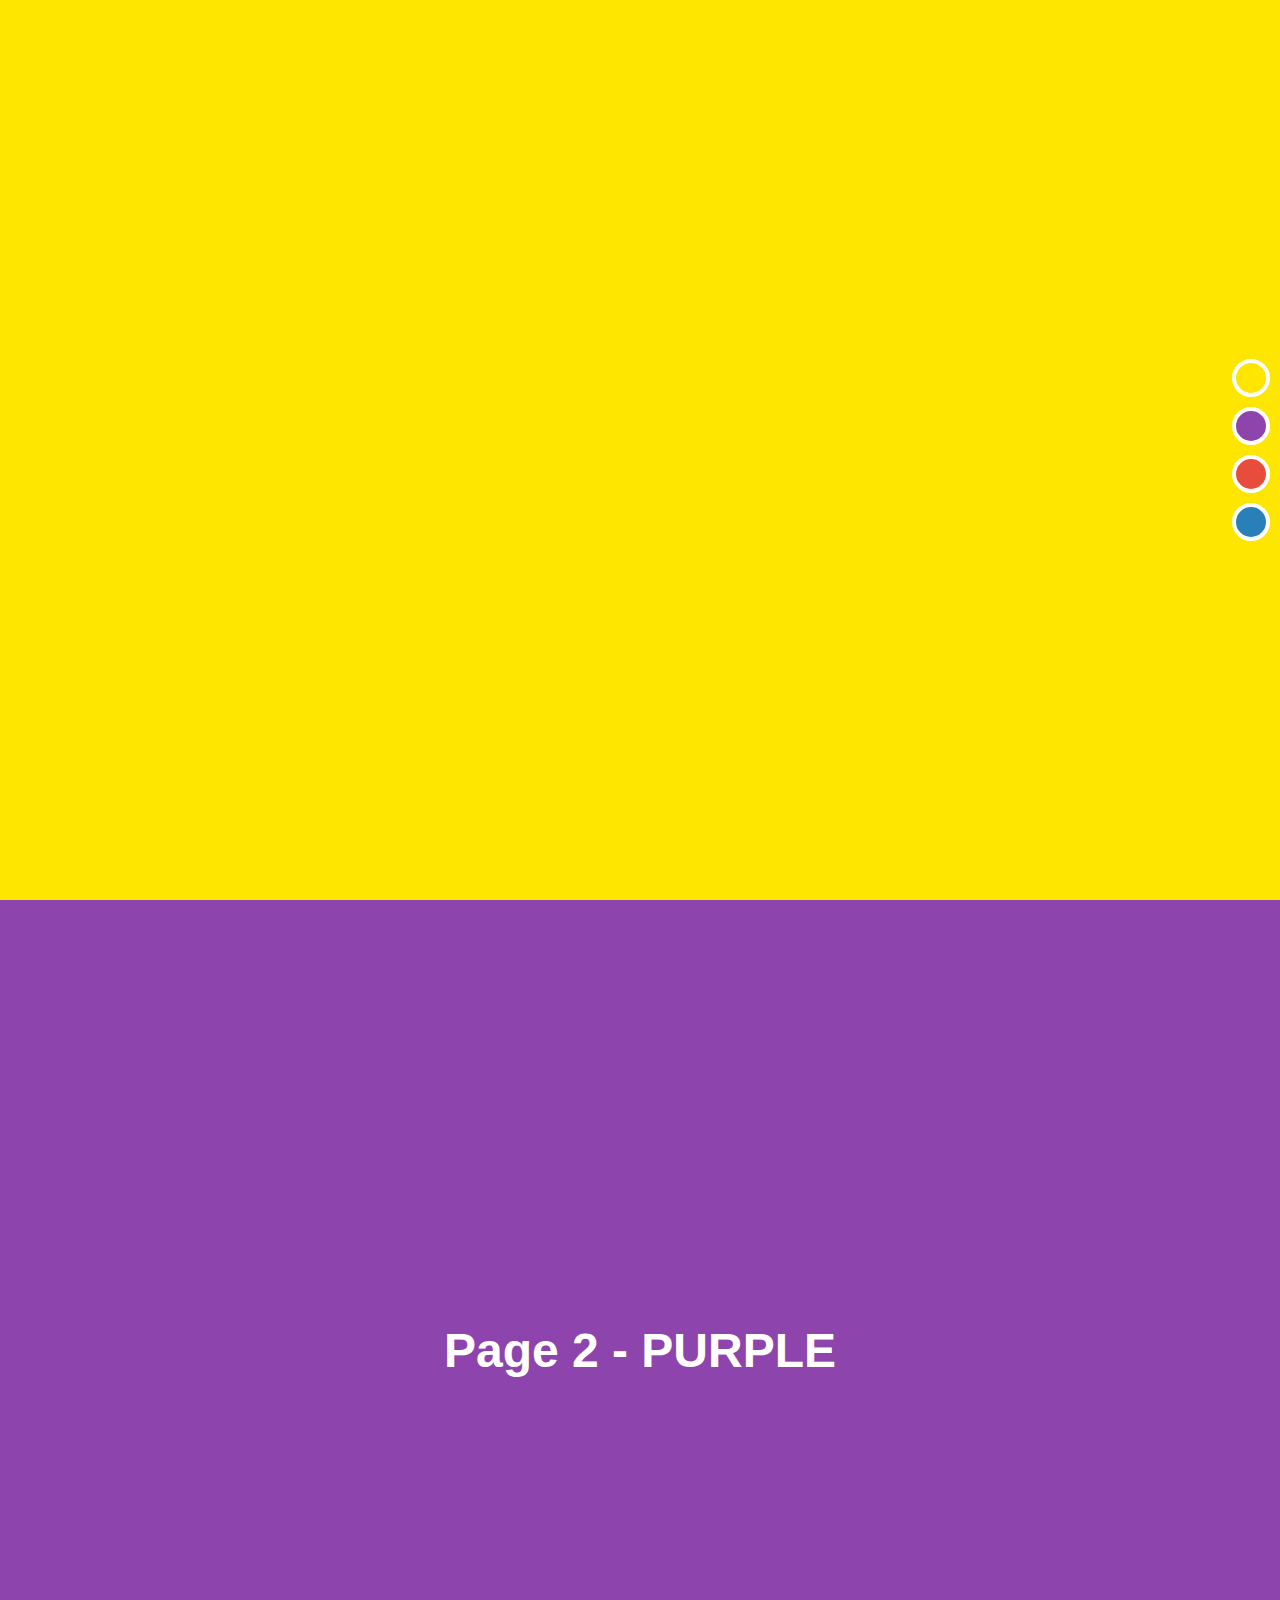
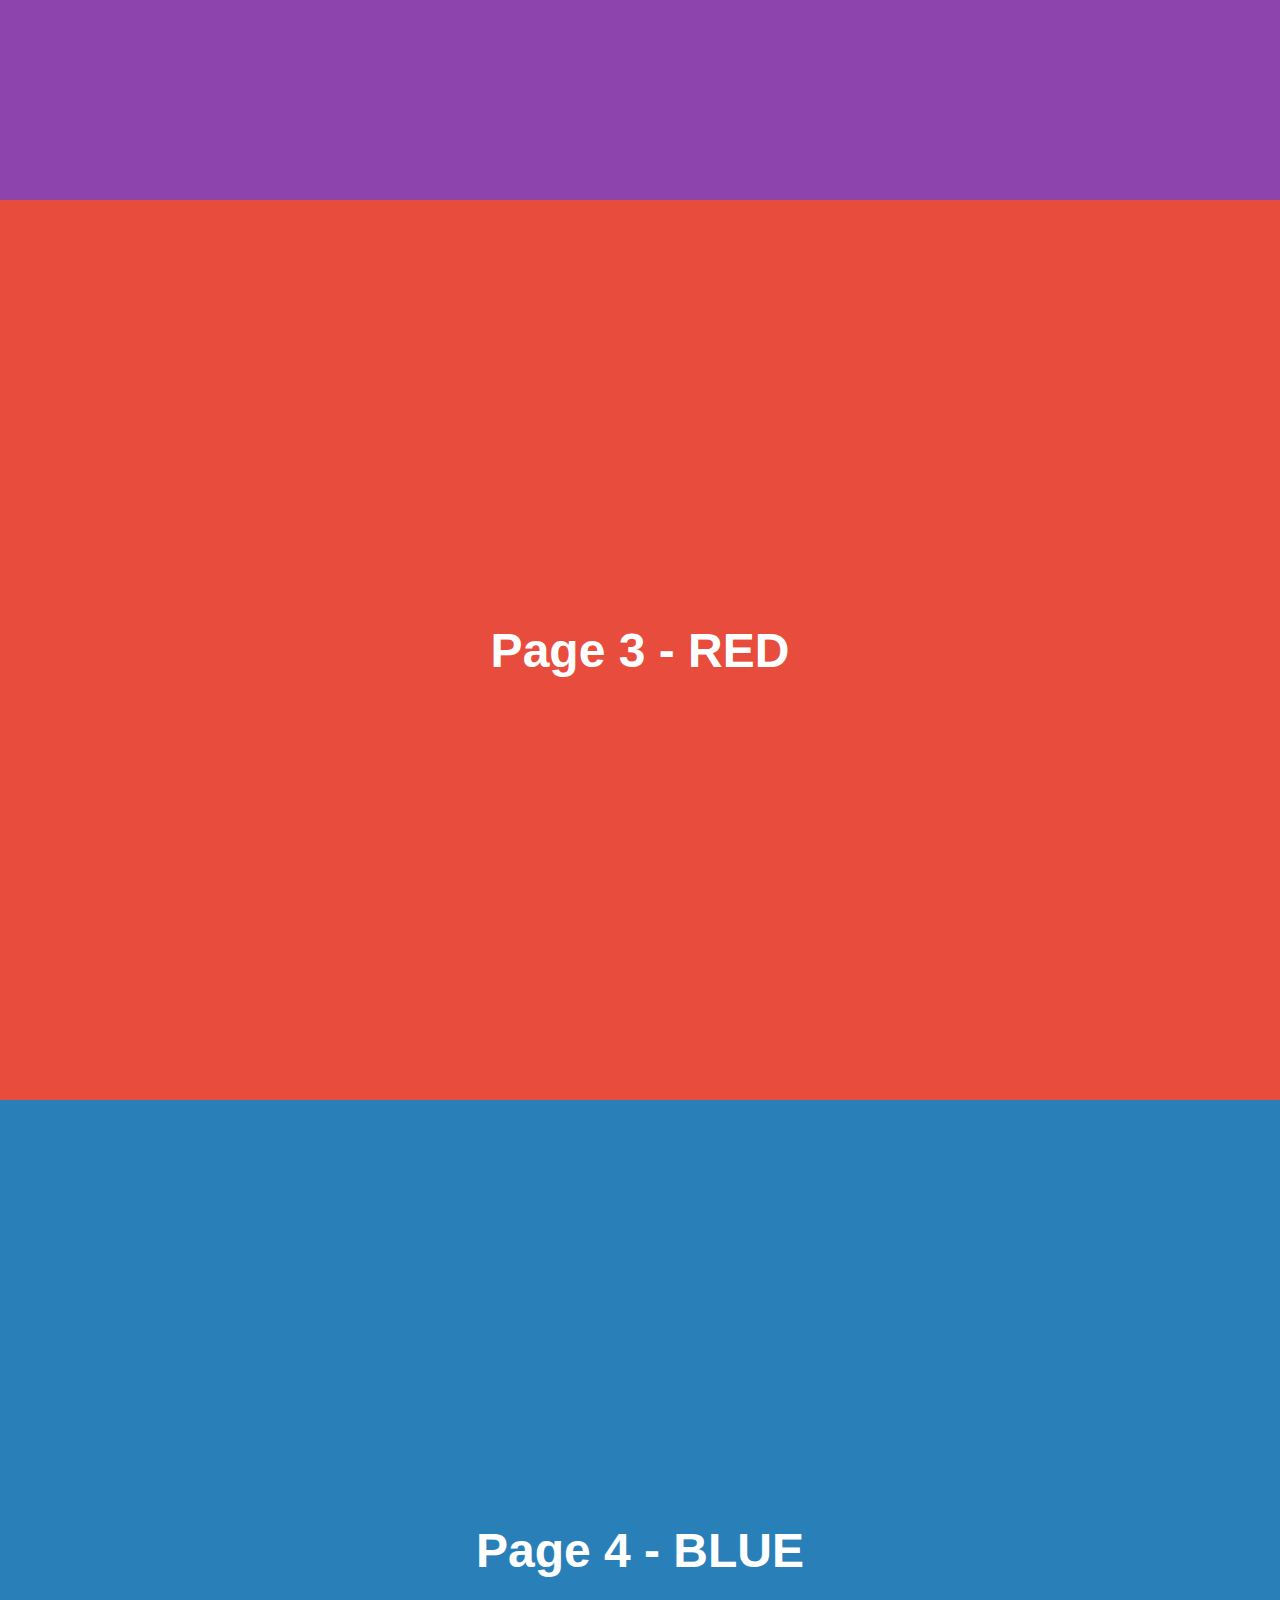
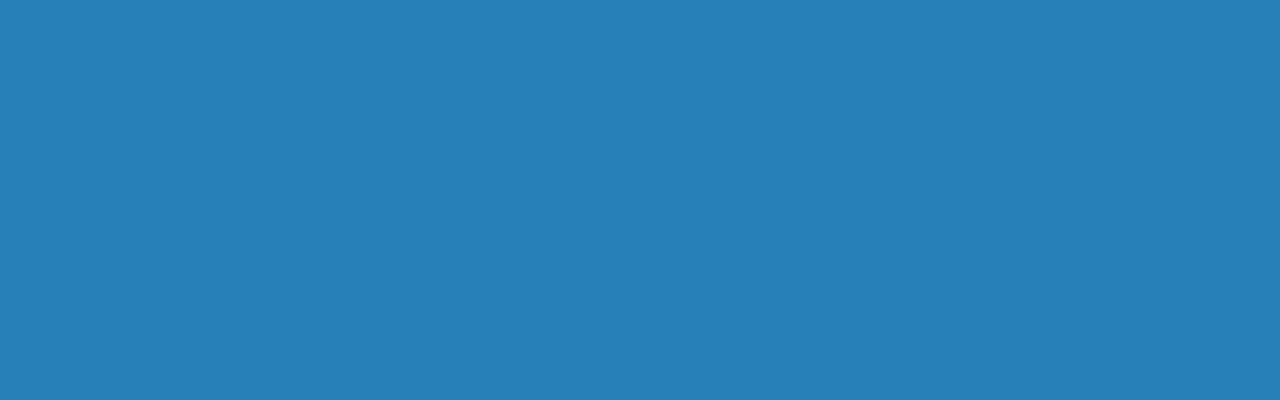
==== index.html @ 3edf1ddc "start of navbar and grid implementation" ====
<!DOCTYPE html>
<html lang="en">
<head>
    <meta charset="UTF-8">
    <meta name="viewport" content="width=device-width, initial-scale=1.0">
    <title>MP's portfolio</title>
    <link rel="stylesheet" href="styles.css">
    <!-- JavaScript Bundle with Popper -->
    <script src="https://cdn.jsdelivr.net/npm/bootstrap@5.1.3/dist/js/bootstrap.bundle.min.js" integrity="sha384-ka7Sk0Gln4gmtz2MlQnikT1wXgYsOg+OMhuP+IlRH9sENBO0LRn5q+8nbTov4+1p" crossorigin="anonymous"></script>
</head>
<body>

    

    <nav>
        <a href="#page-1"></a>
        <a href="#page-2"></a>
        <a href="#page-3"></a>
        <a href="#page-4"></a>
    </nav>

    <section id="page-1">
        <iframe width="878" height="494" src="https://www.youtube.com/embed/NpEaa2P7qZI" title="YouTube video player" frameborder="0" allow="accelerometer; autoplay; clipboard-write; encrypted-media; gyroscope; picture-in-picture" allowfullscreen></iframe>
        
    </section>

    <section id="page-2">
        Page 2 - PURPLE
    </section>

    <section id="page-3">
        Page 3 - RED
    </section>

    <section id="page-4">
        Page 4 - BLUE
    </section>
    
</body>
</html>
---- styles.css ----
html {
    scroll-behavior: smooth;
}

body {
    font-family: 'Open Sanse', sans-serif;
    margin: 0;
}

section {
    color: #fff;
    font-size: 3em;
    font-weight: 800;
    display: flex;
    align-items: center;
    justify-content: center;
    height: 100vh;
}

#page-1, nav a:nth-of-type(1) {
    background-color: rgb(255, 230, 0);
}

#page-2, nav a:nth-of-type(2) {
    background-color: #8e44ad;
}

#page-3, nav a:nth-of-type(3) {
    background-color: #e74c3c;
}

#page-4, nav a:nth-of-type(4) {
    background-color: #2980b9;
}

nav {
    position: fixed;
    top: 50%;
    right: 0;
    transform: translateY(-50%);
}

nav a {
    border: 4px solid #fff;
    border-radius: 50%;
    display: block;
    margin: 10px;
    height: 30px;
    width: 30px;
}

.navbar {
    grid-area: 1 / 2 / 2 / 4;
    
}
  
.content {
    grid-area: 2 / 1 / 4 / 5;
}
  
.contact-title {
    grid-area: 4 / 2 / 5 / 4;
}
  
.contact-content {
    grid-area: 5 / 2 / 6 / 4;
}
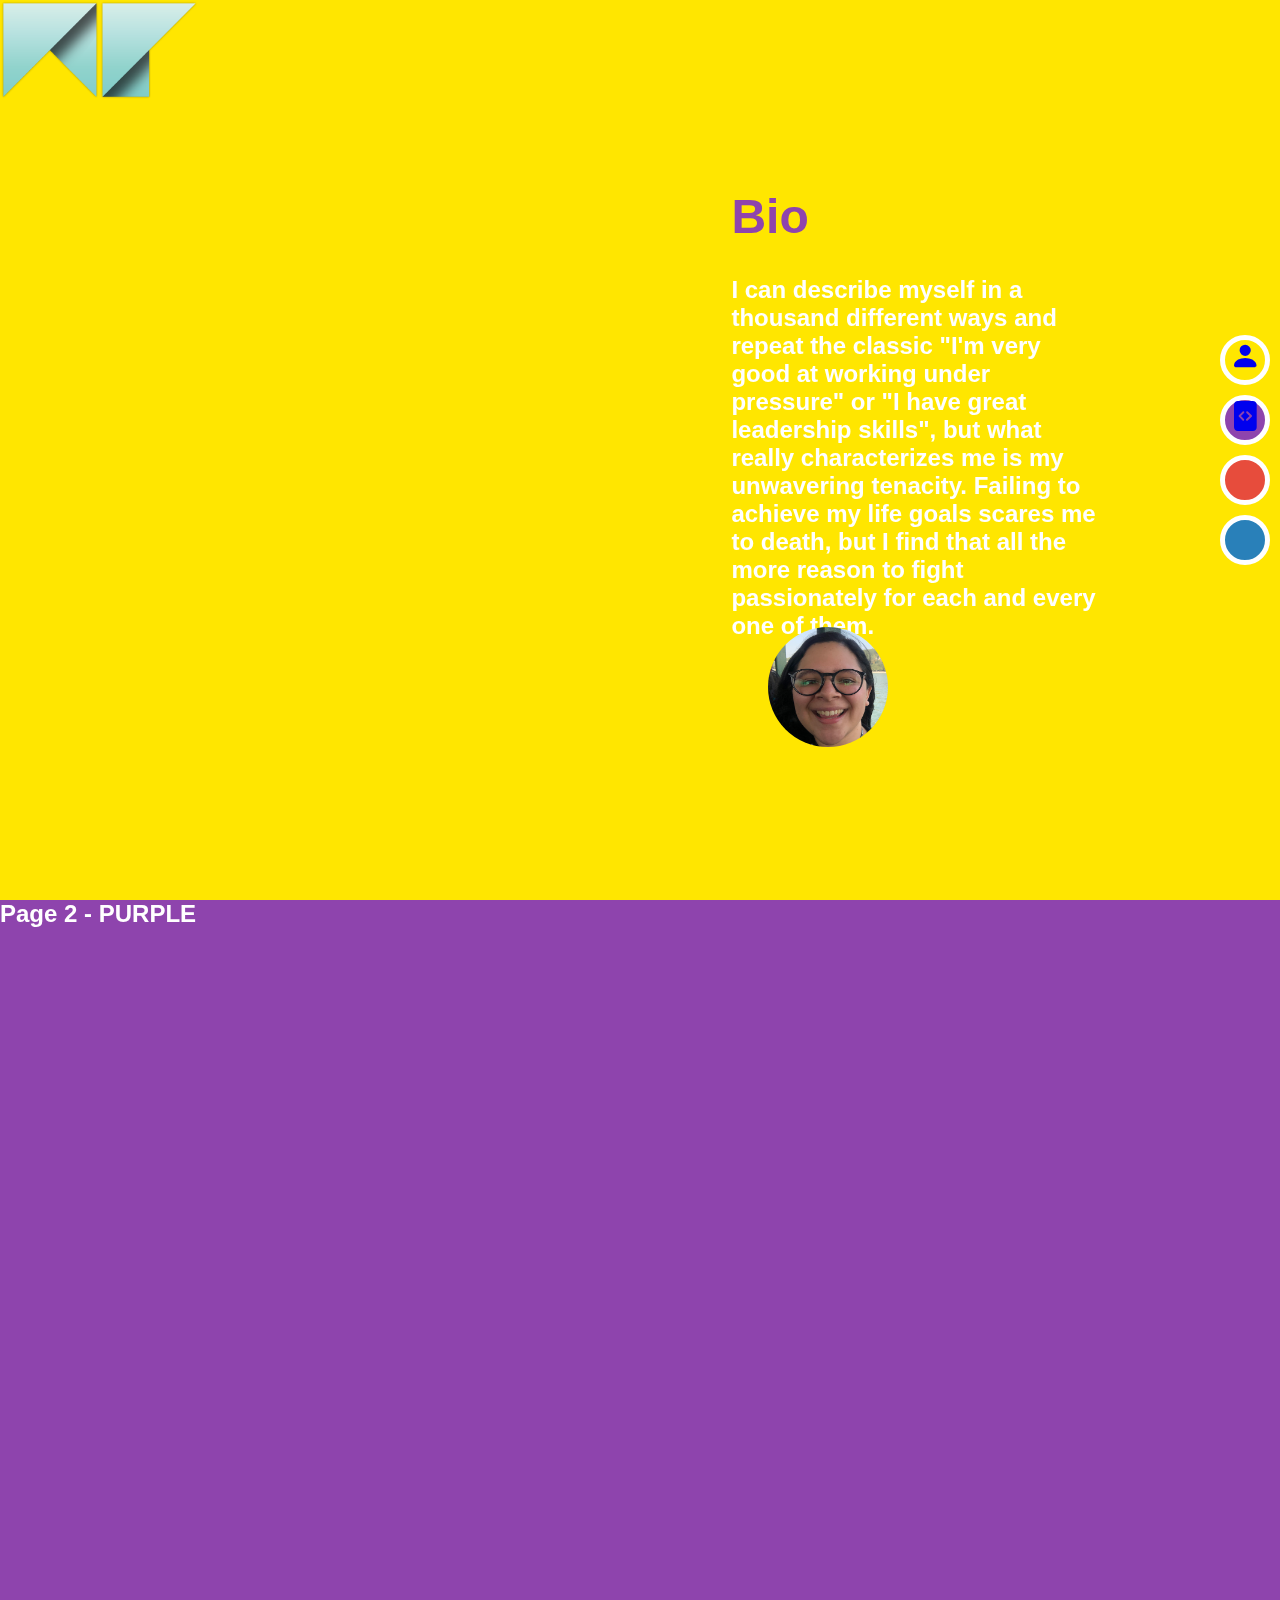
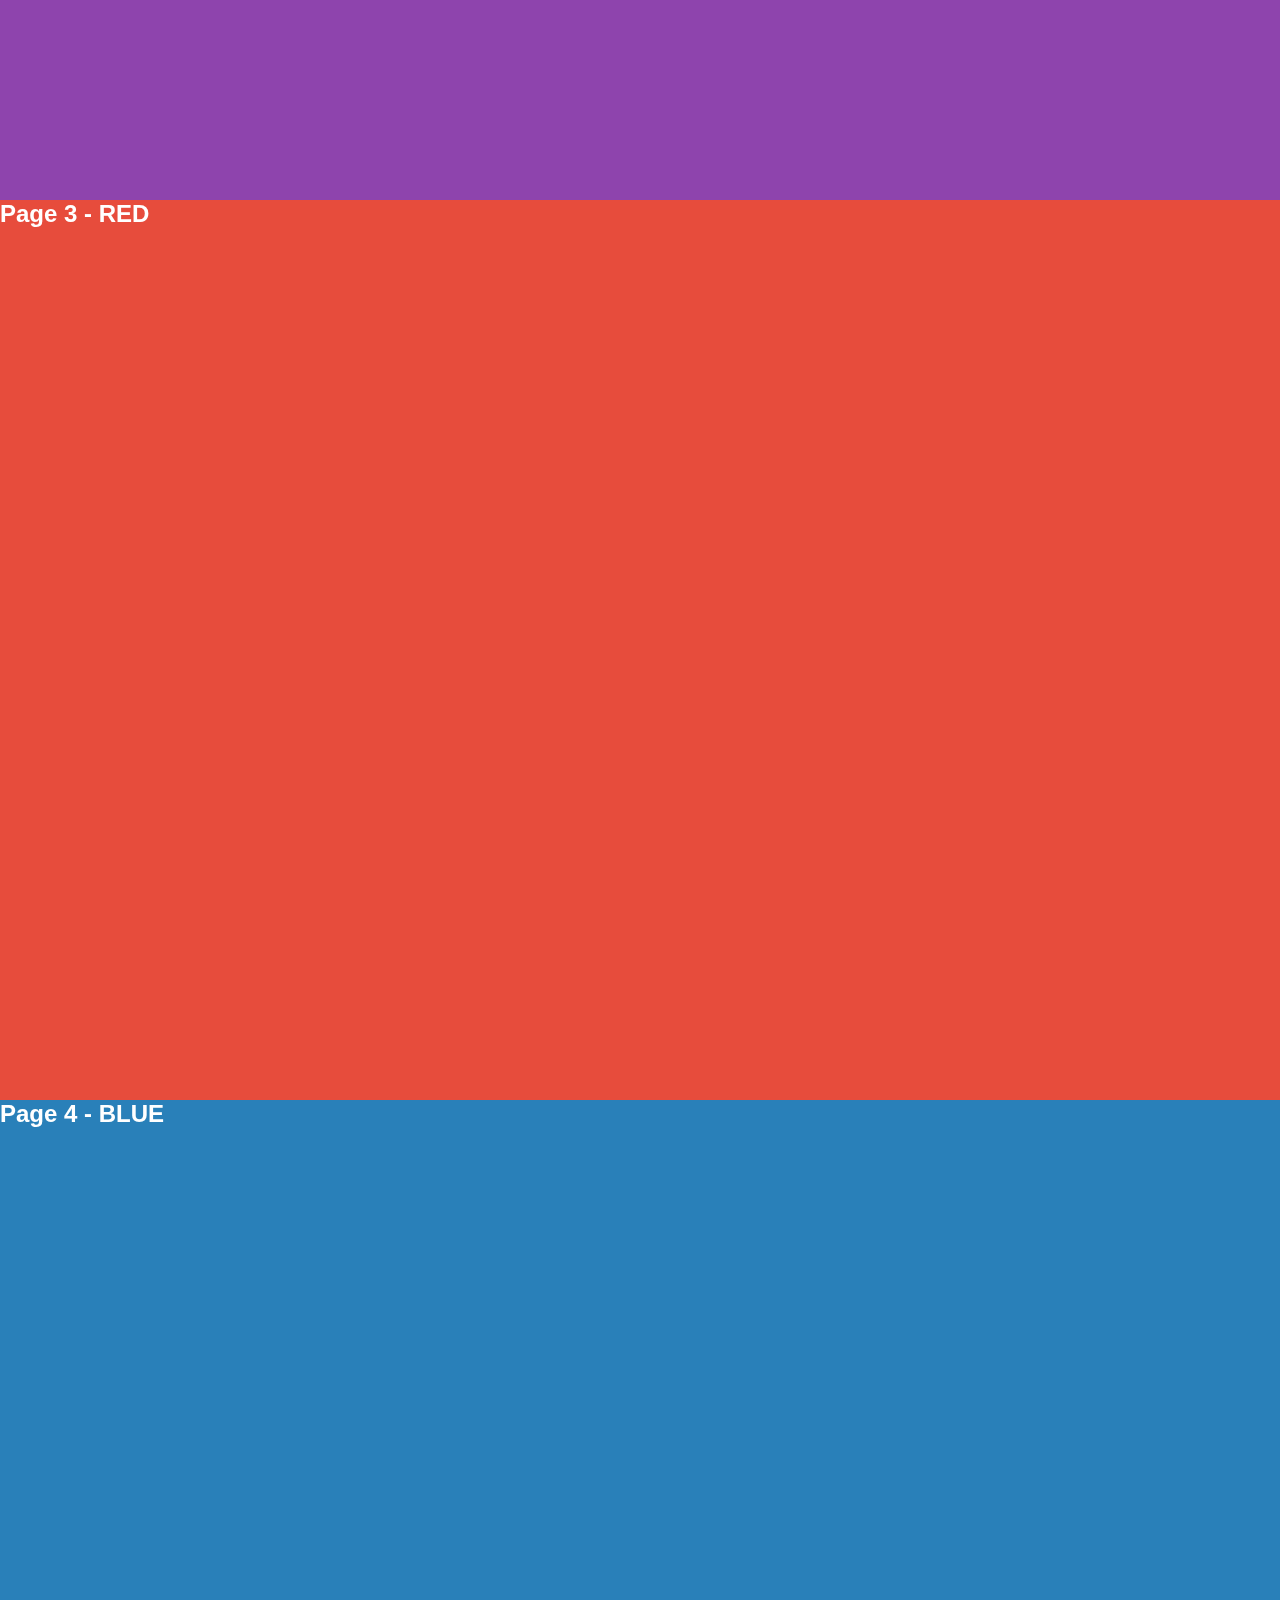
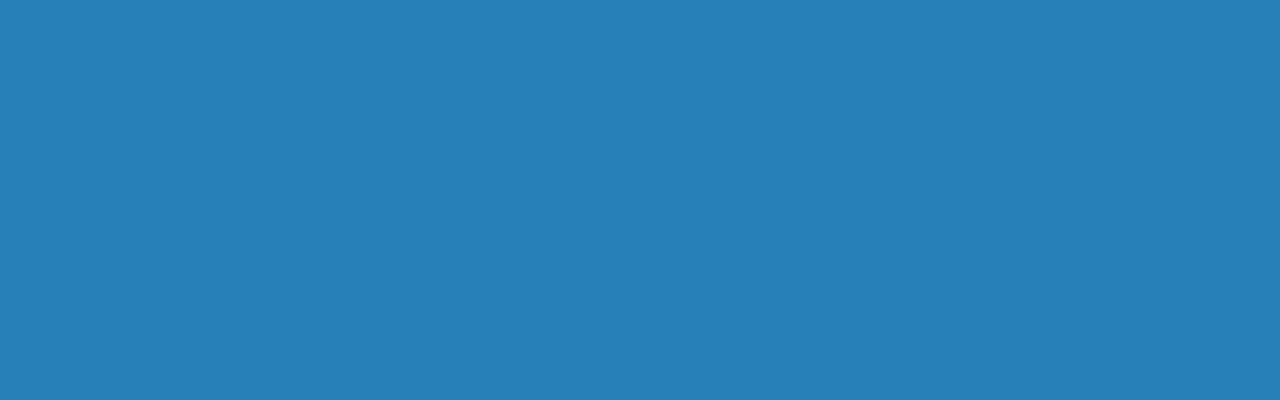
==== commit 31505293: "grid implementation try 2, boots import successful" ====
--- a/index.html
+++ b/index.html
@@ -5,23 +5,32 @@
     <meta name="viewport" content="width=device-width, initial-scale=1.0">
     <title>MP's portfolio</title>
     <link rel="stylesheet" href="styles.css">
-    <!-- JavaScript Bundle with Popper -->
-    <script src="https://cdn.jsdelivr.net/npm/bootstrap@5.1.3/dist/js/bootstrap.bundle.min.js" integrity="sha384-ka7Sk0Gln4gmtz2MlQnikT1wXgYsOg+OMhuP+IlRH9sENBO0LRn5q+8nbTov4+1p" crossorigin="anonymous"></script>
+    <link rel="stylesheet" href="https://cdn.jsdelivr.net/npm/bootstrap-icons@1.8.1/font/bootstrap-icons.css">
 </head>
 <body>
 
-    
-
-    <nav>
-        <a href="#page-1"></a>
-        <a href="#page-2"></a>
-        <a href="#page-3"></a>
-        <a href="#page-4"></a>
-    </nav>
-
     <section id="page-1">
-        <iframe width="878" height="494" src="https://www.youtube.com/embed/NpEaa2P7qZI" title="YouTube video player" frameborder="0" allow="accelerometer; autoplay; clipboard-write; encrypted-media; gyroscope; picture-in-picture" allowfullscreen></iframe>
-        
+        <div class="grid">
+            <nav>
+                <a title="About me" href="#page-1"><i class="bi bi-person-fill icon-nav zoom"></i></a>
+                <a title="Projects" href="#page-2"><i class="bi bi-file-code-fill icon-nav"></i></a>
+                <a href="#page-3"></a>
+                <a href="#page-4"></a>
+            </nav>
+            <header>
+                <img src="./images/mp-logo-trans-med.png" id="logo">
+            </header>
+            <main>
+                <iframe height="500px" src="https://www.youtube.com/embed/NpEaa2P7qZI" title="YouTube video player" frameborder="0" allow="accelerometer; autoplay; clipboard-write; encrypted-media; gyroscope; picture-in-picture" allowfullscreen></iframe>
+            </main>
+            <div class="text">
+                <h1>Bio</h1>
+                <p>I can describe myself in a thousand different ways and repeat the classic "I'm very good at working under pressure" or "I have great leadership skills", but what really characterizes me is my unwavering tenacity. Failing to achieve my life goals scares me to death, but I find that all the more reason to fight passionately for each and every one of them.</p>
+            </div>
+            <footer>
+                <div id="circle"></div>
+            </footer>
+        </div>
     </section>
 
     <section id="page-2">
@@ -37,4 +46,4 @@
     </section>
     
 </body>
-</html>
+</html>--- a/styles.css
+++ b/styles.css
@@ -9,11 +9,8 @@
 
 section {
     color: #fff;
-    font-size: 3em;
+    font-size: 1.5em;
     font-weight: 800;
-    display: flex;
-    align-items: center;
-    justify-content: center;
     height: 100vh;
 }
 
@@ -38,30 +35,80 @@
     top: 50%;
     right: 0;
     transform: translateY(-50%);
+    grid-area: nav;
 }
 
 nav a {
-    border: 4px solid #fff;
+    border: 5px solid #fff;
     border-radius: 50%;
     display: block;
     margin: 10px;
-    height: 30px;
-    width: 30px;
+    height: 40px;
+    width: 40px;
 }
 
-.navbar {
-    grid-area: 1 / 2 / 2 / 4;
-    
+.icon-nav {
+    text-align: center;
+    font-size: 30px;
+    padding: 0 0 0 5px;
+    margin: 0 20px 0 0;
+}
+
+.zoom {
+    transition: transform .2s; /* Animation */
 }
   
-.content {
-    grid-area: 2 / 1 / 4 / 5;
+.zoom:hover {
+    transform: scale(1.5); /* (150% zoom - Note: if the zoom is too large, it will go outside of the viewport) */
 }
-  
-.contact-title {
-    grid-area: 4 / 2 / 5 / 4;
+
+.grid {
+    display: grid;
+    grid-template-areas: 
+    'header header header'
+    'main text  nav'
+    'footer  footer footer';
+    grid-template-columns: 2fr 1fr 0.5fr;
+    grid-template-rows: 20% 60% 20%;
 }
-  
-.contact-content {
-    grid-area: 5 / 2 / 6 / 4;
+
+header {
+    grid-area: header;
+}
+
+footer {
+    grid-area: footer;
+}
+
+main {
+    grid-area: main;
+}
+
+.text {
+    grid-area: text;
+}
+
+h1 {
+    color: #8e44ad;
+}
+
+.img-container {
+    height: 10%;
+    clip-path: circle(20%);
+}
+
+#circle{
+    background: url("./images/0209.jpg");
+    background-repeat: no-repeat;
+    background-size: 100% 110%;
+    background-position: center;
+    border-radius: 50%;
+    height: 120px;
+    width: 120px;
+    margin: 0 0 0 60%;
+}
+
+#logo {
+    height: 100px;
+    margin: 0 0 50px 0;
 }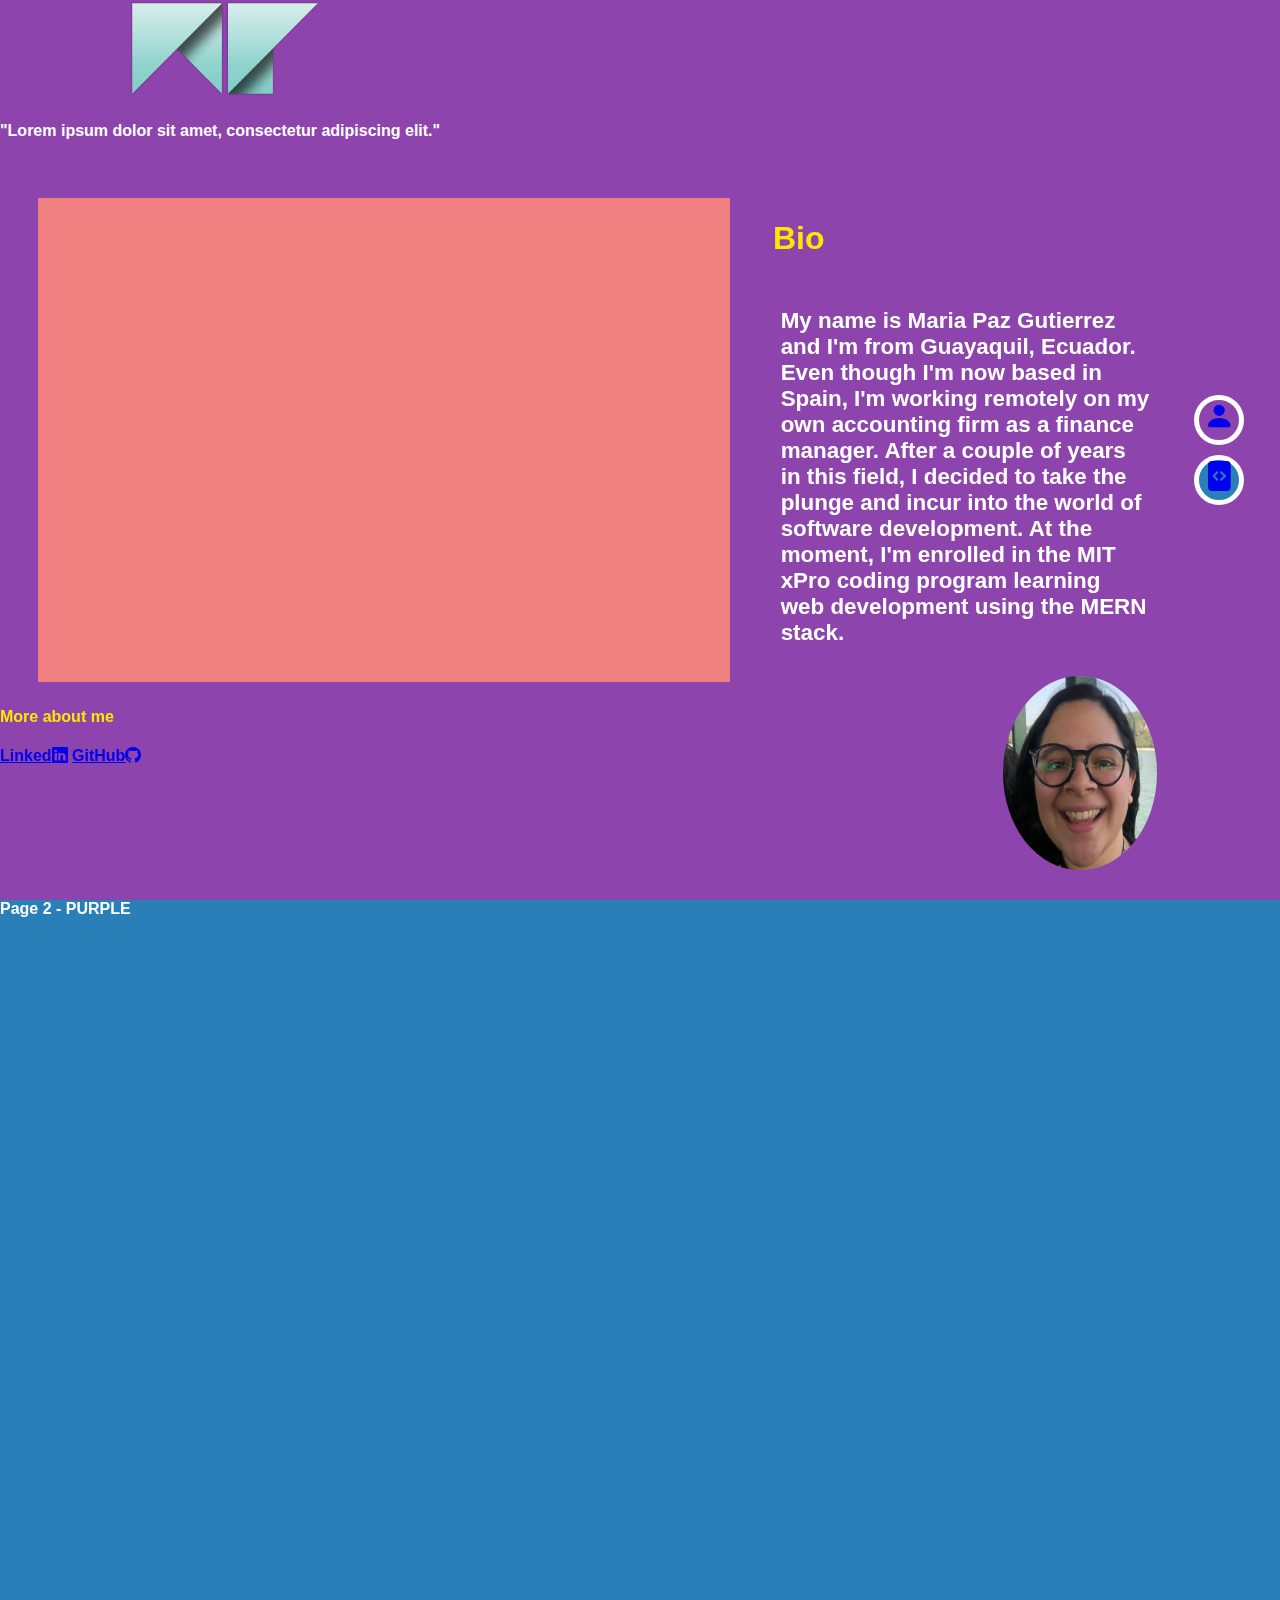
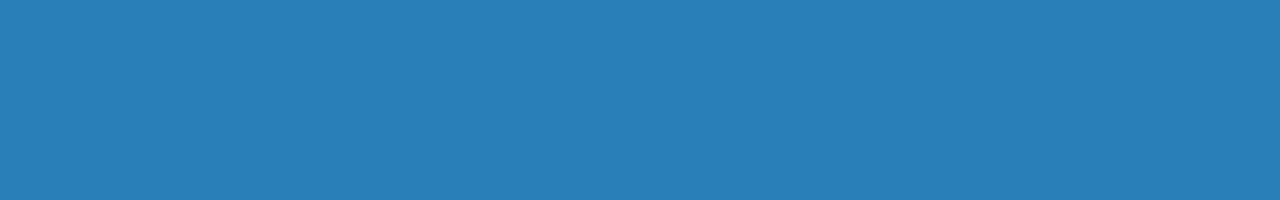
==== commit 8df41297: "grid improved" ====
--- a/index.html
+++ b/index.html
@@ -14,21 +14,28 @@
             <nav>
                 <a title="About me" href="#page-1"><i class="bi bi-person-fill icon-nav zoom"></i></a>
                 <a title="Projects" href="#page-2"><i class="bi bi-file-code-fill icon-nav"></i></a>
-                <a href="#page-3"></a>
-                <a href="#page-4"></a>
             </nav>
             <header>
                 <img src="./images/mp-logo-trans-med.png" id="logo">
+                <h4>"Lorem ipsum dolor sit amet, consectetur adipiscing elit."</h4>
             </header>
             <main>
-                <iframe height="500px" src="https://www.youtube.com/embed/NpEaa2P7qZI" title="YouTube video player" frameborder="0" allow="accelerometer; autoplay; clipboard-write; encrypted-media; gyroscope; picture-in-picture" allowfullscreen></iframe>
+                <div class="vid-container">
+                    <iframe src="https://www.youtube.com/embed/NpEaa2P7qZI" title="YouTube video player" frameborder="0" allow="accelerometer; autoplay; clipboard-write; encrypted-media; gyroscope; picture-in-picture" allowfullscreen></iframe>
+                </div>
             </main>
             <div class="text">
-                <h1>Bio</h1>
-                <p>I can describe myself in a thousand different ways and repeat the classic "I'm very good at working under pressure" or "I have great leadership skills", but what really characterizes me is my unwavering tenacity. Failing to achieve my life goals scares me to death, but I find that all the more reason to fight passionately for each and every one of them.</p>
+                <h1 class="titles">Bio</h1>
+                <div  class="p-container"><p>My name is Maria Paz Gutierrez and I'm from Guayaquil, Ecuador. Even though I'm now based in Spain, I'm working remotely on my own accounting firm as a finance manager. After a couple of years in this field, I decided to take the plunge and incur into the world of software development. At the moment, I'm enrolled in the MIT xPro coding program learning web development using the MERN stack.</p></div>
+                <div id="circle"></div>
             </div>
             <footer>
-                <div id="circle"></div>
+                <h4 class="titles">More about me</h4>
+                <div class="ref-links">
+                    <a href="https://www.linkedin.com/in/maria-paz-gutierrez/">Linked<i class="bi bi-linkedin"></i></a>
+                    <a href="https://github.com/mp-gutierrez">GitHub<i class="bi bi-github"></i></a>
+                </div>
+                
             </footer>
         </div>
     </section>
@@ -36,14 +43,6 @@
     <section id="page-2">
         Page 2 - PURPLE
     </section>
-
-    <section id="page-3">
-        Page 3 - RED
-    </section>
-
-    <section id="page-4">
-        Page 4 - BLUE
-    </section>
     
 </body>
 </html>--- a/styles.css
+++ b/styles.css
@@ -9,24 +9,15 @@
 
 section {
     color: #fff;
-    font-size: 1.5em;
     font-weight: 800;
     height: 100vh;
 }
 
 #page-1, nav a:nth-of-type(1) {
-    background-color: rgb(255, 230, 0);
+    background-color: #8e44ad;
 }
 
 #page-2, nav a:nth-of-type(2) {
-    background-color: #8e44ad;
-}
-
-#page-3, nav a:nth-of-type(3) {
-    background-color: #e74c3c;
-}
-
-#page-4, nav a:nth-of-type(4) {
     background-color: #2980b9;
 }
 
@@ -36,6 +27,7 @@
     right: 0;
     transform: translateY(-50%);
     grid-area: nav;
+    margin: 0 2% 0 6%;
 }
 
 nav a {
@@ -68,8 +60,9 @@
     'header header header'
     'main text  nav'
     'footer  footer footer';
-    grid-template-columns: 2fr 1fr 0.5fr;
-    grid-template-rows: 20% 60% 20%;
+    grid-template-columns: 60% 30% 10%;
+    grid-template-rows: 20% 50% 30%;
+    gap: 5px;
 }
 
 header {
@@ -88,27 +81,43 @@
     grid-area: text;
 }
 
-h1 {
-    color: #8e44ad;
-}
-
-.img-container {
-    height: 10%;
-    clip-path: circle(20%);
-}
-
 #circle{
     background: url("./images/0209.jpg");
     background-repeat: no-repeat;
     background-size: 100% 110%;
     background-position: center;
     border-radius: 50%;
-    height: 120px;
-    width: 120px;
+    height: 40%;
+    width: 40%;
     margin: 0 0 0 60%;
 }
 
 #logo {
-    height: 100px;
-    margin: 0 0 50px 0;
+    height: 50%;
+    margin: 0 0 0 10%;
+}
+
+.vid-container {
+    width: 90%;
+    height: 100%;
+    margin: auto;
+    background: lightcoral; /*to erase*/
+}
+
+.p-container {
+    padding: 2%;
+    font-size: 1.4em;
+}
+
+iframe {
+    width: 100%;
+    height: 100%;
+}
+
+.titles {
+    color: rgb(255, 230, 0);
+}
+
+.titles-projects {
+    color: #e74c3c;
 }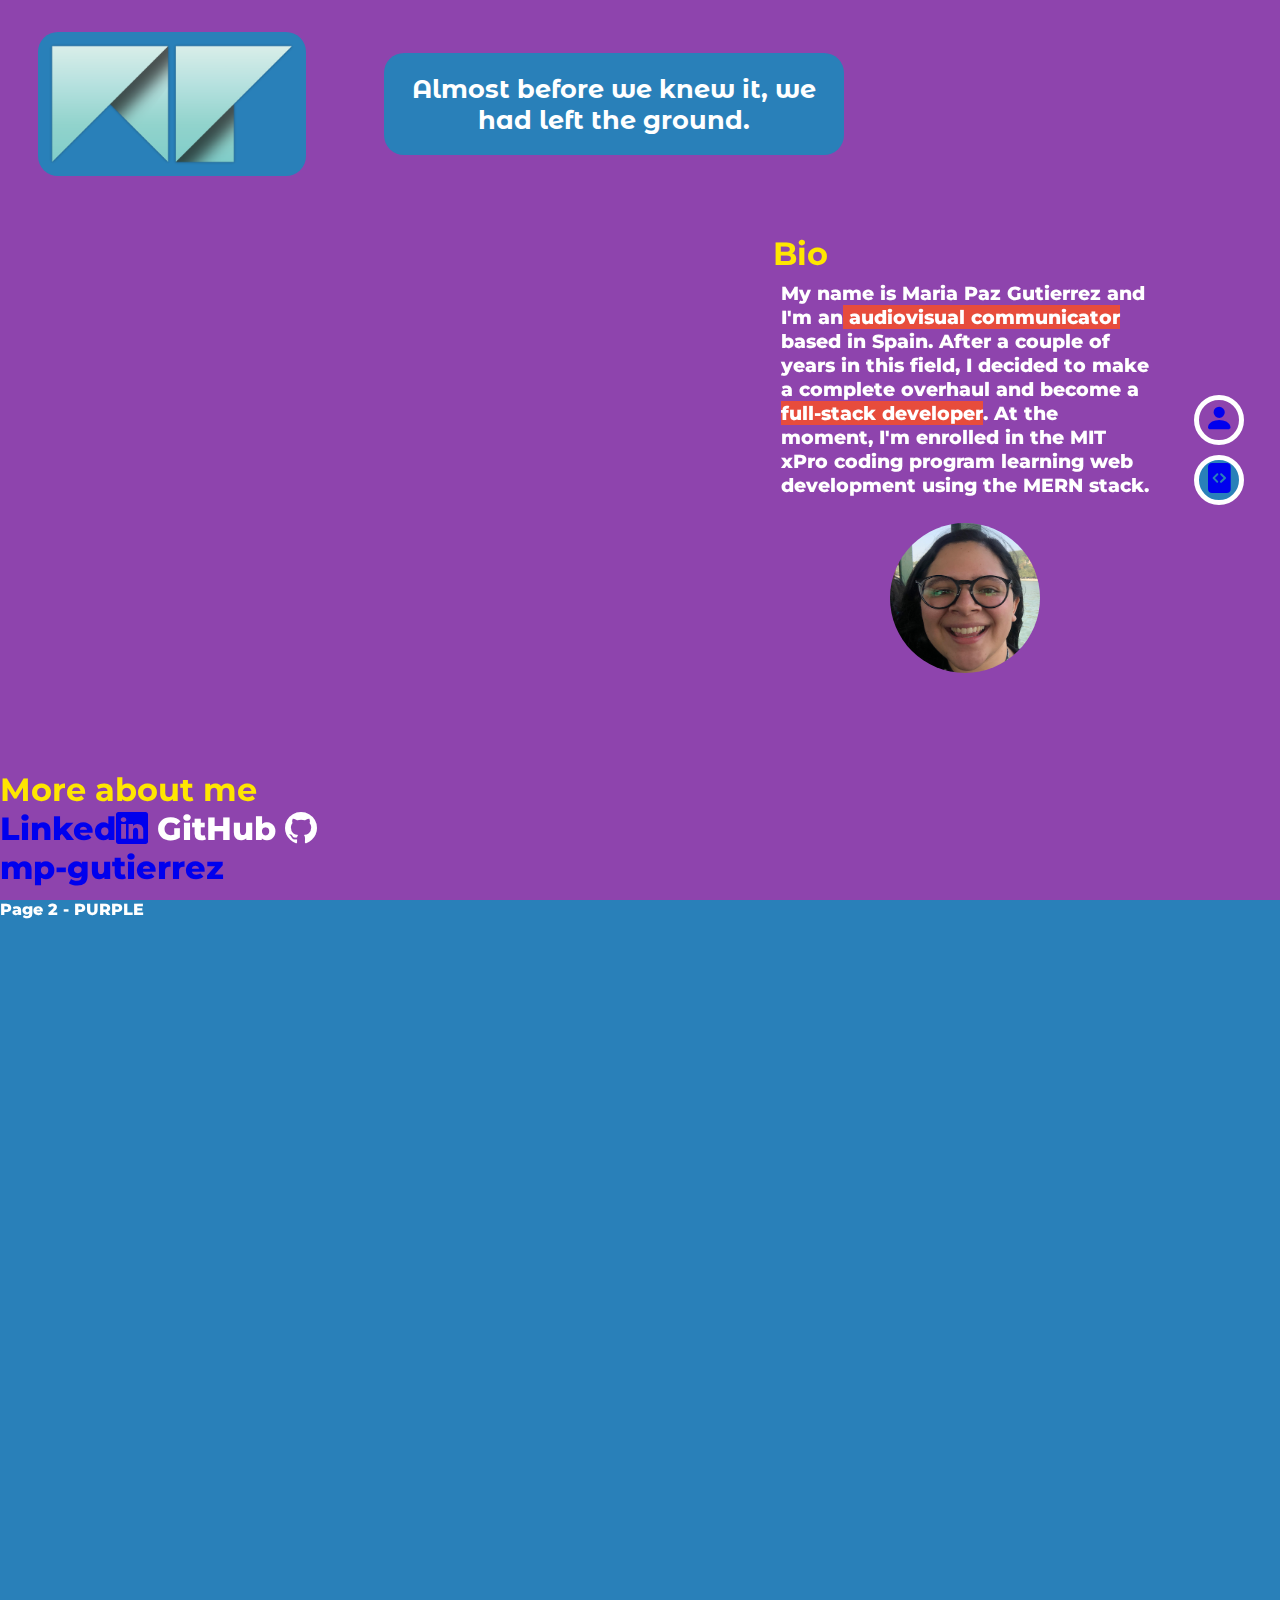
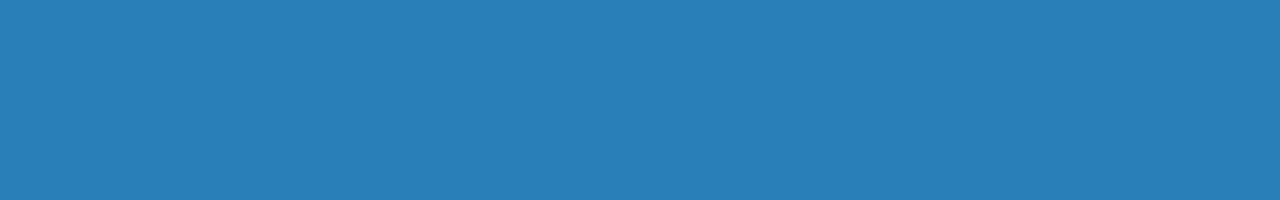
==== commit cf7e39a4: "layout almost done, missing footer" ====
--- a/index.html
+++ b/index.html
@@ -6,18 +6,26 @@
     <title>MP's portfolio</title>
     <link rel="stylesheet" href="styles.css">
     <link rel="stylesheet" href="https://cdn.jsdelivr.net/npm/bootstrap-icons@1.8.1/font/bootstrap-icons.css">
+    <link rel="preconnect" href="https://fonts.googleapis.com">
+    <link rel="preconnect" href="https://fonts.gstatic.com" crossorigin>
+    <link href="https://fonts.googleapis.com/css2?family=Montserrat+Alternates:wght@600&display=swap" rel="stylesheet">
+    <link rel="preconnect" href="https://fonts.googleapis.com">
+    <link rel="preconnect" href="https://fonts.gstatic.com" crossorigin>
+    <link href="https://fonts.googleapis.com/css2?family=Montserrat:wght@500&display=swap" rel="stylesheet">
 </head>
 <body>
 
     <section id="page-1">
         <div class="grid">
             <nav>
-                <a title="About me" href="#page-1"><i class="bi bi-person-fill icon-nav zoom"></i></a>
+                <a title="About me" href="#page-1"><i class="bi bi-person-fill icon-nav"></i></a>
                 <a title="Projects" href="#page-2"><i class="bi bi-file-code-fill icon-nav"></i></a>
             </nav>
             <header>
                 <img src="./images/mp-logo-trans-med.png" id="logo">
-                <h4>"Lorem ipsum dolor sit amet, consectetur adipiscing elit."</h4>
+                <div class="phrase-container">
+                    <h4>Almost before we knew it, we had left the ground.</h4>
+                </div>
             </header>
             <main>
                 <div class="vid-container">
@@ -26,14 +34,18 @@
             </main>
             <div class="text">
                 <h1 class="titles">Bio</h1>
-                <div  class="p-container"><p>My name is Maria Paz Gutierrez and I'm from Guayaquil, Ecuador. Even though I'm now based in Spain, I'm working remotely on my own accounting firm as a finance manager. After a couple of years in this field, I decided to take the plunge and incur into the world of software development. At the moment, I'm enrolled in the MIT xPro coding program learning web development using the MERN stack.</p></div>
+                <div  class="p-container"><p>My name is Maria Paz Gutierrez and I'm an<span class="highlight"> audiovisual communicator </span>based in Spain. After a couple of years in this field, I decided to make a complete overhaul and become a <span class="highlight">full-stack developer</span>. At the moment, I'm enrolled in the MIT xPro coding program learning web development using the MERN stack.</p></div>
                 <div id="circle"></div>
             </div>
             <footer>
-                <h4 class="titles">More about me</h4>
+                <div class="footer-title">
+                    <h3 class="titles">More about me</h3>
+                </div>
                 <div class="ref-links">
                     <a href="https://www.linkedin.com/in/maria-paz-gutierrez/">Linked<i class="bi bi-linkedin"></i></a>
-                    <a href="https://github.com/mp-gutierrez">GitHub<i class="bi bi-github"></i></a>
+                        GitHub <i class="bi bi-github"></i> <br>
+                        <a href="https://github.com/mp-gutierrez"><p class="footer-content">mp-gutierrez</p></a>
+                    </a>
                 </div>
                 
             </footer>
--- a/styles.css
+++ b/styles.css
@@ -3,7 +3,7 @@
 }
 
 body {
-    font-family: 'Open Sanse', sans-serif;
+    font-family: 'Montserrat', sans-serif;
     margin: 0;
 }
 
@@ -57,7 +57,7 @@
 .grid {
     display: grid;
     grid-template-areas: 
-    'header header header'
+    'header content content'
     'main text  nav'
     'footer  footer footer';
     grid-template-columns: 60% 30% 10%;
@@ -67,6 +67,9 @@
 
 header {
     grid-area: header;
+    display: flex;
+    justify-content: center;
+    align-items: center;
 }
 
 footer {
@@ -87,26 +90,28 @@
     background-size: 100% 110%;
     background-position: center;
     border-radius: 50%;
-    height: 40%;
-    width: 40%;
-    margin: 0 0 0 60%;
+    height: 150px;
+    width: 150px;
+    margin: auto;
 }
 
 #logo {
-    height: 50%;
-    margin: 0 0 0 10%;
+    background-color: #2980b9;
+    border-radius: 20px;
+    padding: 10px;
+    height: 60%;
+    margin: 0 0 0 5%;
 }
 
 .vid-container {
-    width: 90%;
-    height: 100%;
+    width: 70%;
+    height: 80%;
     margin: auto;
-    background: lightcoral; /*to erase*/
 }
 
 .p-container {
     padding: 2%;
-    font-size: 1.4em;
+    font-size: 1.2em;
 }
 
 iframe {
@@ -116,8 +121,48 @@
 
 .titles {
     color: rgb(255, 230, 0);
+    font-size: 2em;
+    margin-bottom: 0;
+}
+
+.highlight {
+    background-color: #e74c3c;  
 }
 
 .titles-projects {
     color: #e74c3c;
+}
+
+.ref-links {
+    font-size: 2em;
+}
+
+p {
+    margin: 0 0 5% 0;
+}
+
+.phrase-container {
+    margin: auto;
+    width: 40%;
+    font-size: 1.6em;
+    font-family: 'Montserrat Alternates', sans-serif;
+}
+
+h4 {
+    width: 150%;
+    text-align: center;
+    margin: auto;
+    padding: 20px 0;
+    background-color: #2980b9;
+    border-radius: 20px;
+}
+
+a {
+    text-decoration: none;
+}
+
+.title-footer {
+    color: rgb(255, 230, 0);
+    font-size: 2em;
+    margin: 0;
 }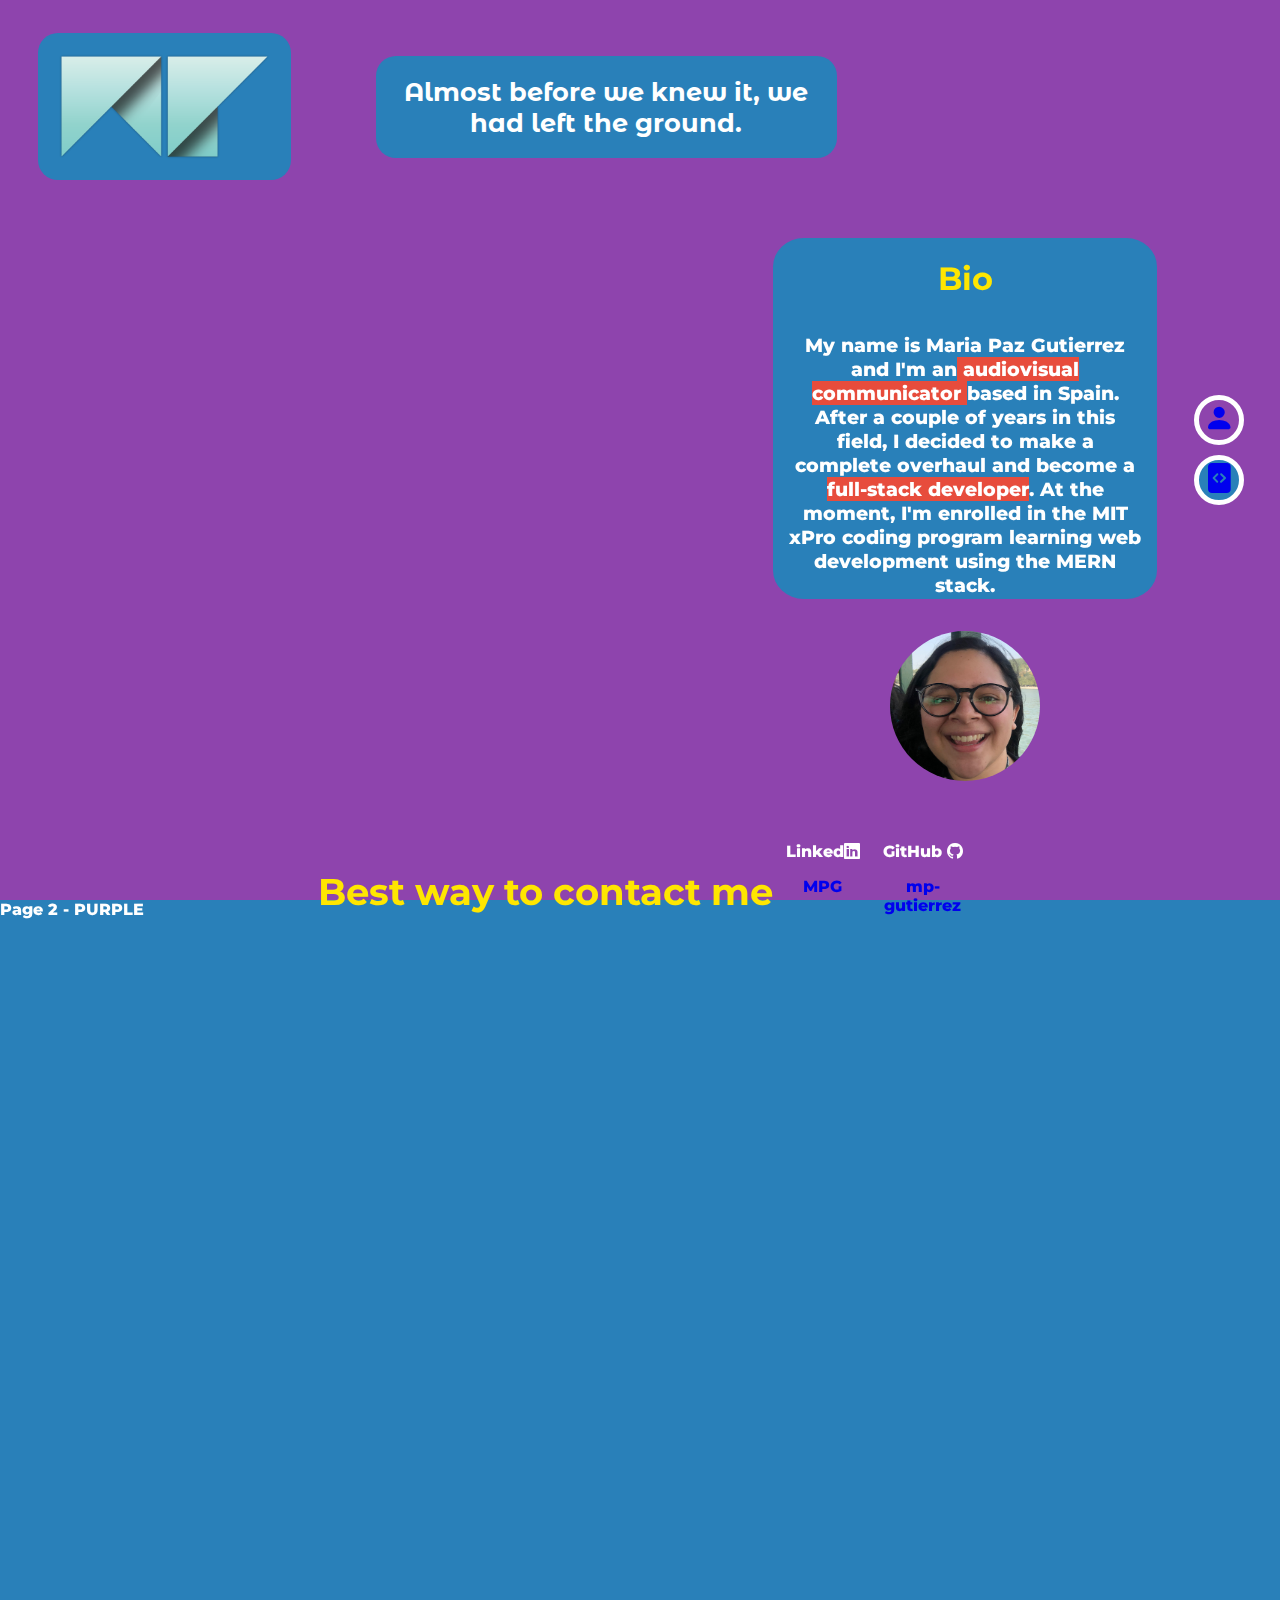
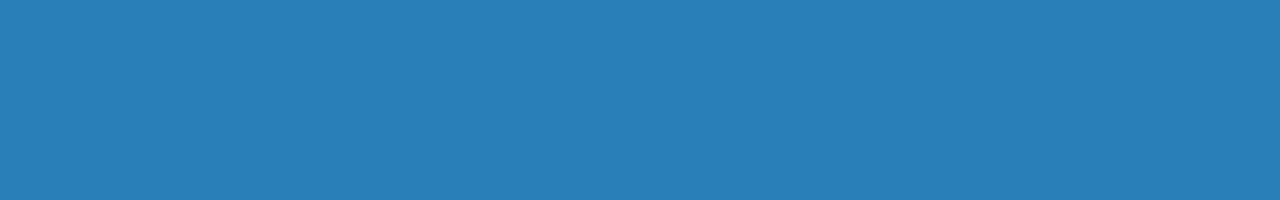
==== commit e139d9d5: "landing page layout completely functional" ====
--- a/index.html
+++ b/index.html
@@ -9,9 +9,9 @@
     <link rel="preconnect" href="https://fonts.googleapis.com">
     <link rel="preconnect" href="https://fonts.gstatic.com" crossorigin>
     <link href="https://fonts.googleapis.com/css2?family=Montserrat+Alternates:wght@600&display=swap" rel="stylesheet">
-    <link rel="preconnect" href="https://fonts.googleapis.com">
-    <link rel="preconnect" href="https://fonts.gstatic.com" crossorigin>
     <link href="https://fonts.googleapis.com/css2?family=Montserrat:wght@500&display=swap" rel="stylesheet">
+    <link href="https://fonts.googleapis.com/css2?family=Montserrat+Alternates:ital,wght@1,600&display=swap" rel="stylesheet">
+    
 </head>
 <body>
 
@@ -22,7 +22,7 @@
                 <a title="Projects" href="#page-2"><i class="bi bi-file-code-fill icon-nav"></i></a>
             </nav>
             <header>
-                <img src="./images/mp-logo-trans-med.png" id="logo">
+                <img src="./images/mp-logo-trans-med.png" id="logo" style="height: 50%;">
                 <div class="phrase-container">
                     <h4>Almost before we knew it, we had left the ground.</h4>
                 </div>
@@ -39,14 +39,16 @@
             </div>
             <footer>
                 <div class="footer-title">
-                    <h3 class="titles">More about me</h3>
+                    <h3>Best way to contact me</h3>
                 </div>
-                <div class="ref-links">
-                    <a href="https://www.linkedin.com/in/maria-paz-gutierrez/">Linked<i class="bi bi-linkedin"></i></a>
-                        GitHub <i class="bi bi-github"></i> <br>
+                    <div class="link">
+                        Linked<i class="bi bi-linkedin"></i>
+                        <a href="https://www.linkedin.com/in/maria-paz-gutierrez/"><p class="footer-content">MPG</p></a>
+                    </div>
+                    <div class="link">
+                        GitHub <i class="bi bi-github"></i>
                         <a href="https://github.com/mp-gutierrez"><p class="footer-content">mp-gutierrez</p></a>
-                    </a>
-                </div>
+                    </div>
                 
             </footer>
         </div>
--- a/styles.css
+++ b/styles.css
@@ -61,7 +61,7 @@
     'main text  nav'
     'footer  footer footer';
     grid-template-columns: 60% 30% 10%;
-    grid-template-rows: 20% 50% 30%;
+    grid-template-rows: 20% 45% 35%;
     gap: 5px;
 }
 
@@ -74,6 +74,9 @@
 
 footer {
     grid-area: footer;
+    display: flex;
+    justify-content: center;
+    align-items: center;
 }
 
 main {
@@ -82,6 +85,10 @@
 
 .text {
     grid-area: text;
+    background-color: #2980b9;
+    border-radius: 8%;
+    height: 75%;
+    margin-top: 5%;
 }
 
 #circle{
@@ -98,20 +105,21 @@
 #logo {
     background-color: #2980b9;
     border-radius: 20px;
-    padding: 10px;
-    height: 60%;
+    padding: 20px;
+    height: 55%;
     margin: 0 0 0 5%;
 }
 
 .vid-container {
     width: 70%;
     height: 80%;
-    margin: auto;
+    margin: 2% auto 0 auto;
 }
 
 .p-container {
-    padding: 2%;
+    padding: 4%;
     font-size: 1.2em;
+    text-align: center;
 }
 
 iframe {
@@ -123,6 +131,7 @@
     color: rgb(255, 230, 0);
     font-size: 2em;
     margin-bottom: 0;
+    text-align: center;
 }
 
 .highlight {
@@ -133,13 +142,6 @@
     color: #e74c3c;
 }
 
-.ref-links {
-    font-size: 2em;
-}
-
-p {
-    margin: 0 0 5% 0;
-}
 
 .phrase-container {
     margin: auto;
@@ -148,7 +150,7 @@
     font-family: 'Montserrat Alternates', sans-serif;
 }
 
-h4 {
+h4 { /*phrase*/
     width: 150%;
     text-align: center;
     margin: auto;
@@ -161,8 +163,28 @@
     text-decoration: none;
 }
 
-.title-footer {
+a:visited {
+    text-decoration: none;
+    color: #fff;
+  }
+
+.footer-title {
     color: rgb(255, 230, 0);
     font-size: 2em;
-    margin: 0;
-}+
+}
+
+
+p {
+    font-size: 1em;
+}
+
+.link {
+    text-align: center;
+    width: 100px;
+    height: 100px;
+}
+
+.footer-content {
+
+}
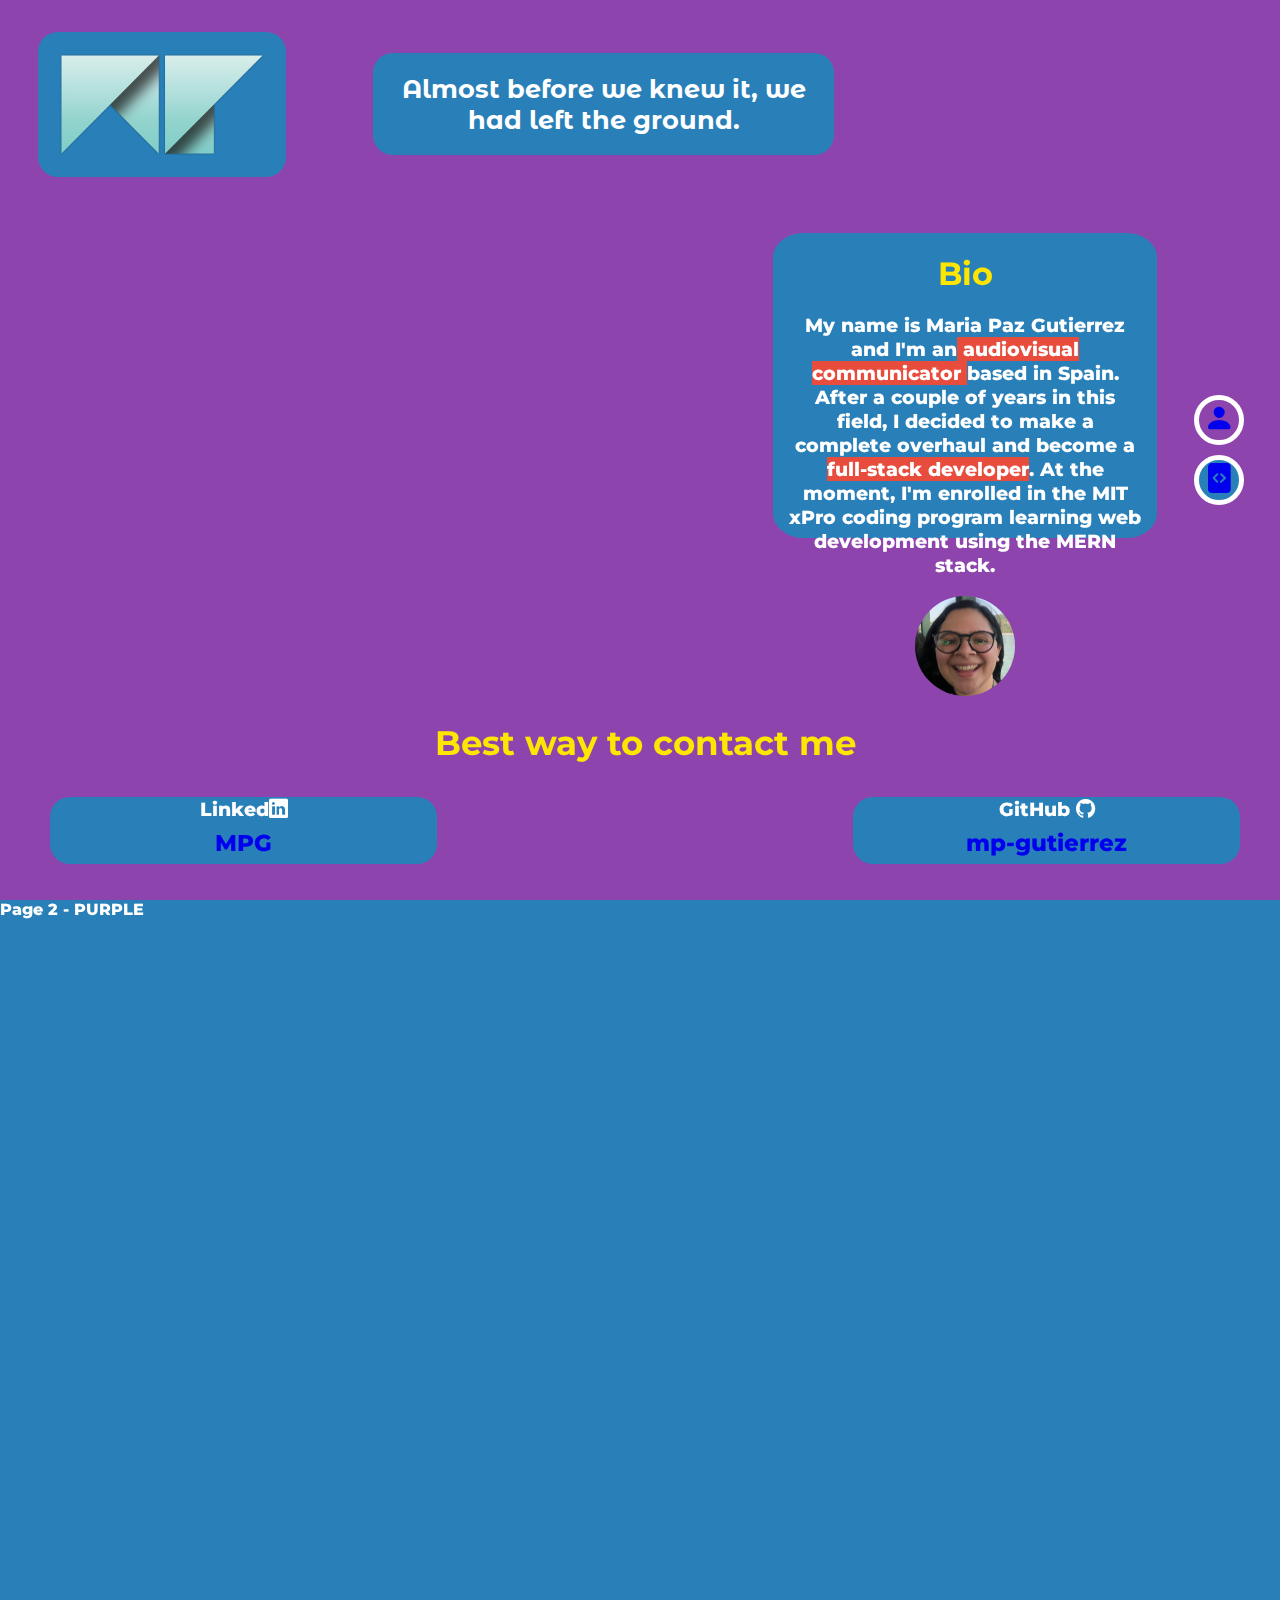
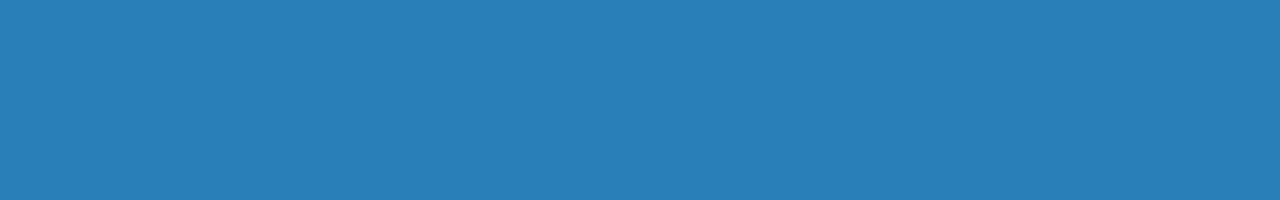
==== commit 7797b1e5: "landing page layout complete" ====
--- a/index.html
+++ b/index.html
@@ -41,15 +41,14 @@
                 <div class="footer-title">
                     <h3>Best way to contact me</h3>
                 </div>
-                    <div class="link">
-                        Linked<i class="bi bi-linkedin"></i>
-                        <a href="https://www.linkedin.com/in/maria-paz-gutierrez/"><p class="footer-content">MPG</p></a>
-                    </div>
-                    <div class="link">
-                        GitHub <i class="bi bi-github"></i>
-                        <a href="https://github.com/mp-gutierrez"><p class="footer-content">mp-gutierrez</p></a>
-                    </div>
-                
+                <div class="link" style="float: left;">
+                    Linked<i class="bi bi-linkedin"></i>
+                    <a href="https://www.linkedin.com/in/maria-paz-gutierrez/"><p class="footer-content">MPG</p></a>
+                </div>
+                <div class="link" style="float: right;">
+                    GitHub <i class="bi bi-github"></i>
+                    <a href="https://github.com/mp-gutierrez"><p class="footer-content">mp-gutierrez</p></a>
+                </div>
             </footer>
         </div>
     </section>
--- a/styles.css
+++ b/styles.css
@@ -74,20 +74,18 @@
 
 footer {
     grid-area: footer;
-    display: flex;
-    justify-content: center;
-    align-items: center;
 }
 
 main {
     grid-area: main;
+    height: 80%;
 }
 
 .text {
     grid-area: text;
     background-color: #2980b9;
     border-radius: 8%;
-    height: 75%;
+    height: 65%;
     margin-top: 5%;
 }
 
@@ -97,8 +95,8 @@
     background-size: 100% 110%;
     background-position: center;
     border-radius: 50%;
-    height: 150px;
-    width: 150px;
+    height: 100px;
+    width: 100px;
     margin: auto;
 }
 
@@ -117,9 +115,10 @@
 }
 
 .p-container {
-    padding: 4%;
+    padding: 0 4% 0 4%;
     font-size: 1.2em;
     text-align: center;
+    margin: 0;
 }
 
 iframe {
@@ -165,15 +164,16 @@
 
 a:visited {
     text-decoration: none;
-    color: #fff;
+    color: rgb(255, 230, 0);
   }
 
-.footer-title {
+  .footer-title {
     color: rgb(255, 230, 0);
-    font-size: 2em;
-
+    font-size: 1.8em;
+    width: 600px;
+    margin: auto;
+    text-align: center;    
 }
-
 
 p {
     font-size: 1em;
@@ -181,10 +181,15 @@
 
 .link {
     text-align: center;
-    width: 100px;
-    height: 100px;
+    height: auto;
+    width: 30%;
+    margin: 0 50px 0 50px;
+    background-color: #2980b9;
+    border-radius: 20px;
+    font-size: 1.2em;
 }
 
 .footer-content {
-
+    font-size: 1.2em;
+    margin: 2% auto 2% auto;
 }
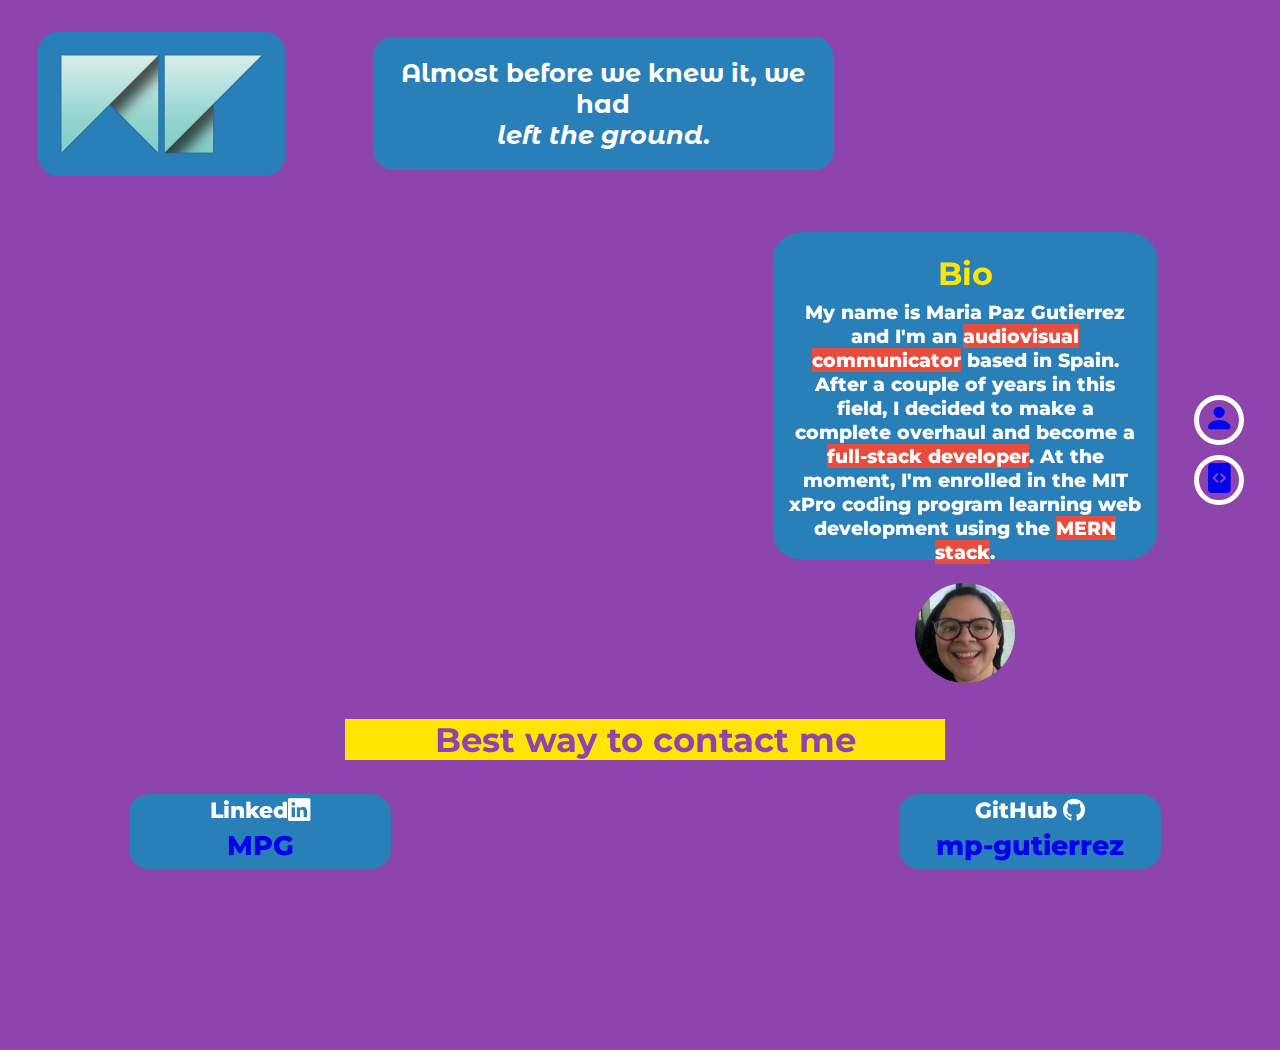
==== commit c0047e3e: "removed scroll" ====
--- a/index.html
+++ b/index.html
@@ -13,49 +13,43 @@
     <link href="https://fonts.googleapis.com/css2?family=Montserrat+Alternates:ital,wght@1,600&display=swap" rel="stylesheet">
     
 </head>
+
 <body>
+    <div class="grid">
+        <nav>
+            <a title="About me" href="index.html"><i class="bi bi-person-fill icon-nav"></i></a>
+            <a title="Projects" href="projects.html"><i class="bi bi-file-code-fill icon-nav"></i></a>
+        </nav>
+        <header>
+            <img src="./images/mp-logo-trans-med.png" id="logo" style="height: 50%;">
+            <div class="phrase-container">
+                <h4>Almost before we knew it, we had <br> <em> left the ground</em>.</h4>
+            </div>
+        </header>
+        <main>
+            <div class="vid-container">
+                <iframe src="https://www.youtube.com/embed/NpEaa2P7qZI" title="YouTube video player" frameborder="0" allow="accelerometer; autoplay; clipboard-write; encrypted-media; gyroscope; picture-in-picture" allowfullscreen></iframe>
+            </div>
+        </main>
+        <div class="text">
+            <h1 class="titles">Bio</h1>
+            <div  class="p-container"><p>My name is Maria Paz Gutierrez and I'm an <span class="highlight">audiovisual communicator</span> based in Spain. After a couple of years in this field, I decided to make a complete overhaul and become a <span class="highlight">full-stack developer</span>. At the moment, I'm enrolled in the MIT xPro coding program learning web development using the <span class="highlight">MERN stack</span>.</p></div>
+            <div id="circle"></div>
+        </div>
+        <footer>
+            <div class="footer-title" style="position: top;">
+                <h3>Best way to contact me</h3>
+            </div>
+            <div class="link" style="float: left;">
+                Linked<i class="bi bi-linkedin"></i>
+                <a href="https://www.linkedin.com/in/maria-paz-gutierrez/"><p class="footer-content">MPG</p></a>
+            </div>
+            <div class="link" style="float: right;">
+                GitHub <i class="bi bi-github"></i>
+                <a href="https://github.com/mp-gutierrez"><p class="footer-content">mp-gutierrez</p></a>
+            </div>
+        </footer>
+    </div>
+</body>
 
-    <section id="page-1">
-        <div class="grid">
-            <nav>
-                <a title="About me" href="#page-1"><i class="bi bi-person-fill icon-nav"></i></a>
-                <a title="Projects" href="#page-2"><i class="bi bi-file-code-fill icon-nav"></i></a>
-            </nav>
-            <header>
-                <img src="./images/mp-logo-trans-med.png" id="logo" style="height: 50%;">
-                <div class="phrase-container">
-                    <h4>Almost before we knew it, we had left the ground.</h4>
-                </div>
-            </header>
-            <main>
-                <div class="vid-container">
-                    <iframe src="https://www.youtube.com/embed/NpEaa2P7qZI" title="YouTube video player" frameborder="0" allow="accelerometer; autoplay; clipboard-write; encrypted-media; gyroscope; picture-in-picture" allowfullscreen></iframe>
-                </div>
-            </main>
-            <div class="text">
-                <h1 class="titles">Bio</h1>
-                <div  class="p-container"><p>My name is Maria Paz Gutierrez and I'm an<span class="highlight"> audiovisual communicator </span>based in Spain. After a couple of years in this field, I decided to make a complete overhaul and become a <span class="highlight">full-stack developer</span>. At the moment, I'm enrolled in the MIT xPro coding program learning web development using the MERN stack.</p></div>
-                <div id="circle"></div>
-            </div>
-            <footer>
-                <div class="footer-title">
-                    <h3>Best way to contact me</h3>
-                </div>
-                <div class="link" style="float: left;">
-                    Linked<i class="bi bi-linkedin"></i>
-                    <a href="https://www.linkedin.com/in/maria-paz-gutierrez/"><p class="footer-content">MPG</p></a>
-                </div>
-                <div class="link" style="float: right;">
-                    GitHub <i class="bi bi-github"></i>
-                    <a href="https://github.com/mp-gutierrez"><p class="footer-content">mp-gutierrez</p></a>
-                </div>
-            </footer>
-        </div>
-    </section>
-
-    <section id="page-2">
-        Page 2 - PURPLE
-    </section>
-    
-</body>
 </html>--- a/styles.css
+++ b/styles.css
@@ -5,20 +5,10 @@
 body {
     font-family: 'Montserrat', sans-serif;
     margin: 0;
-}
-
-section {
     color: #fff;
     font-weight: 800;
-    height: 100vh;
-}
-
-#page-1, nav a:nth-of-type(1) {
+    height: 80%;
     background-color: #8e44ad;
-}
-
-#page-2, nav a:nth-of-type(2) {
-    background-color: #2980b9;
 }
 
 nav {
@@ -78,14 +68,14 @@
 
 main {
     grid-area: main;
-    height: 80%;
+    height: 90%;
 }
 
 .text {
     grid-area: text;
     background-color: #2980b9;
     border-radius: 8%;
-    height: 65%;
+    height: 70%;
     margin-top: 5%;
 }
 
@@ -168,25 +158,28 @@
   }
 
   .footer-title {
-    color: rgb(255, 230, 0);
+    background-color: rgb(255, 230, 0);
+    color: #8e44ad;
     font-size: 1.8em;
     width: 600px;
-    margin: auto;
+    margin: 0 auto 0 auto;
     text-align: center;    
 }
 
 p {
     font-size: 1em;
+    margin-top: 2%;
 }
 
 .link {
     text-align: center;
     height: auto;
-    width: 30%;
-    margin: 0 50px 0 50px;
+    width: 20%;
+    margin: 0 10% 0 10%;
     background-color: #2980b9;
     border-radius: 20px;
-    font-size: 1.2em;
+    font-size: 1.4em;
+    padding: 2px;
 }
 
 .footer-content {
